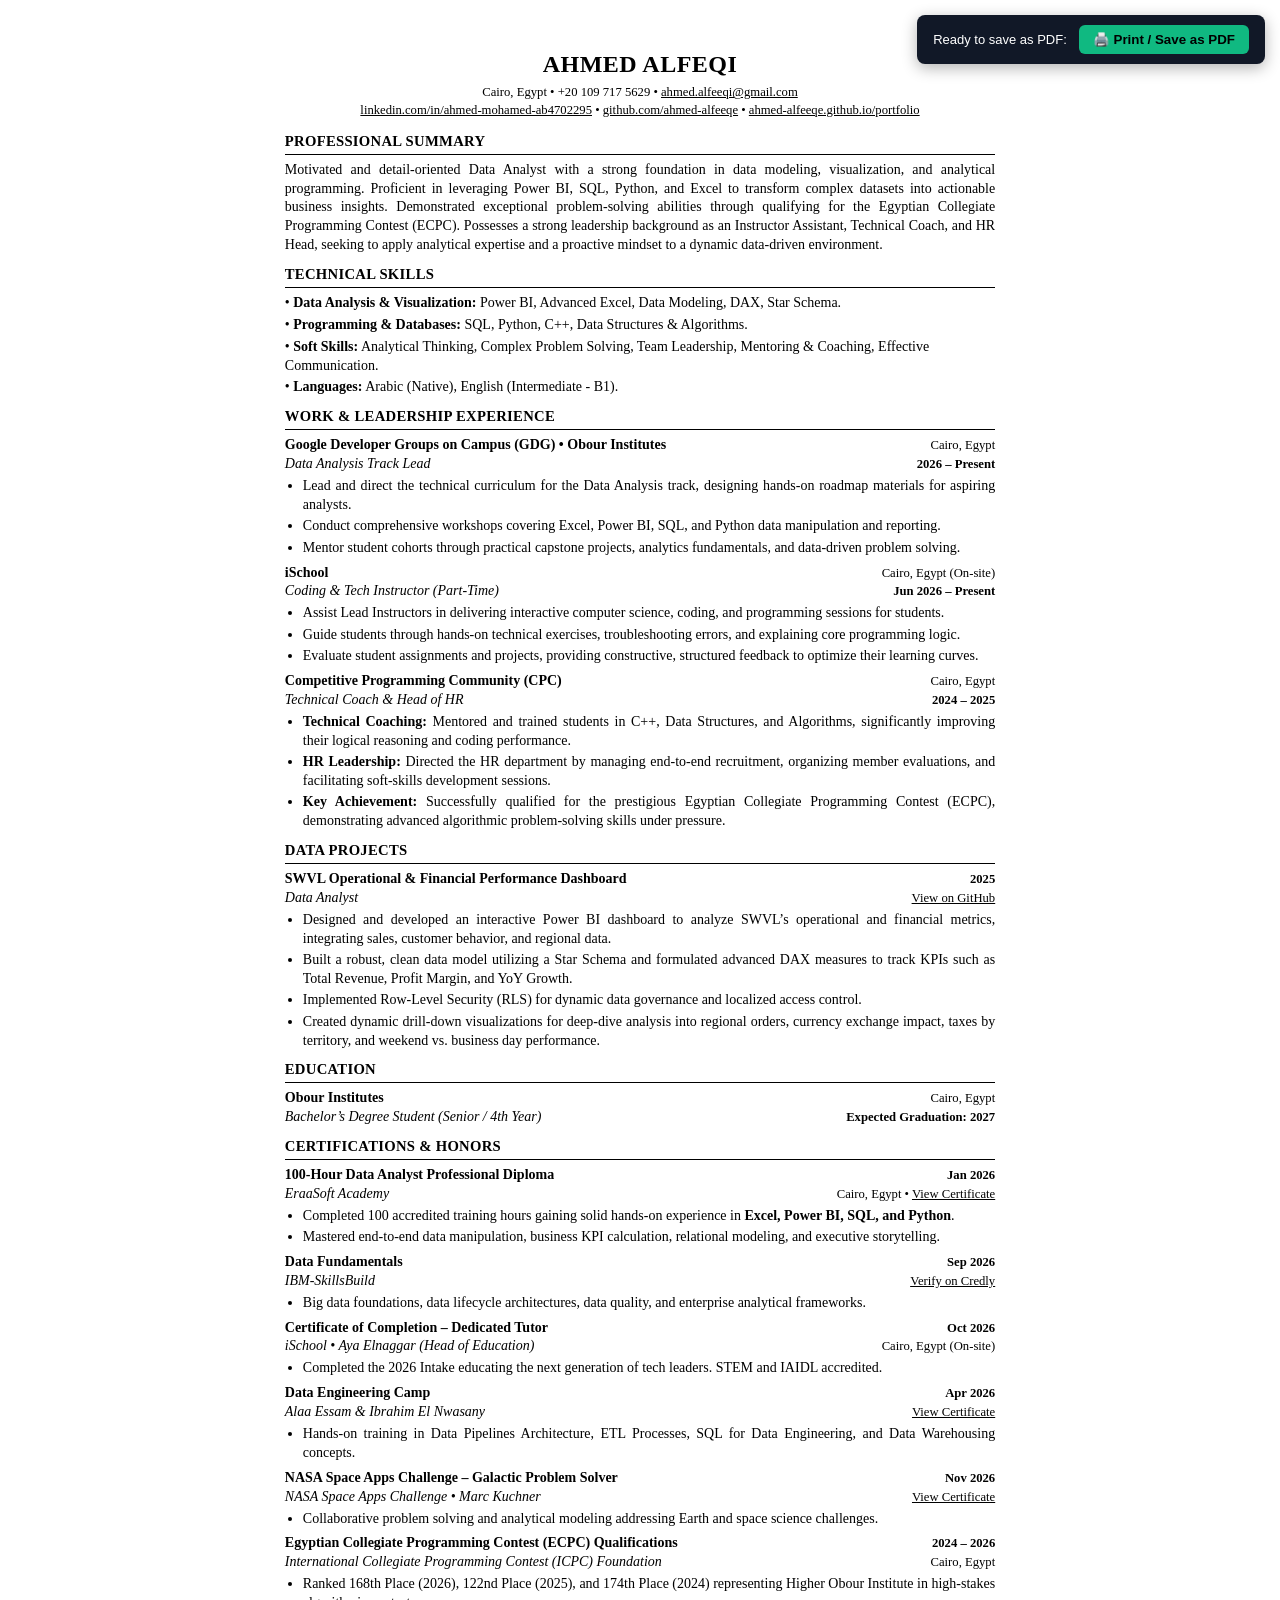
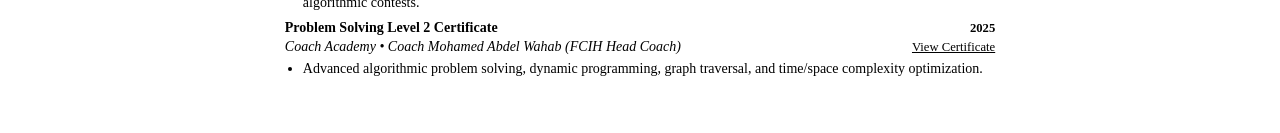
==== cv.html @ 1bae6f16 "Update portfolio: Ahmed Alfeqi branding, GDG Obour Lead, iSchool On-site Instructor, Senior year, 9 " ====
﻿<!DOCTYPE html>
<html lang="en">
<head>
  <meta charset="UTF-8">
  <title>Ahmed Alfeqi - Resume</title>
  <style>
    @page {
      size: letter;
      margin: 0.5in 0.55in;
    }
    * {
      box-sizing: border-box;
      margin: 0;
      padding: 0;
    }
    body {
      font-family: 'Times New Roman', Times, serif;
      color: #000;
      background: #fff;
      font-size: 10.5pt;
      line-height: 1.35;
      padding: 0.5in 0.55in;
      max-width: 8.5in;
      margin: 0 auto;
    }
    @media print {
      body {
        padding: 0;
        margin: 0;
      }
      .no-print {
        display: none !important;
      }
    }
    a {
      color: #000;
      text-decoration: underline;
    }
    .header {
      text-align: center;
      margin-bottom: 12px;
    }
    .name {
      font-size: 18pt;
      font-weight: bold;
      letter-spacing: 0.5px;
      margin-bottom: 4px;
      text-transform: uppercase;
    }
    .contact-info {
      font-size: 9.5pt;
      line-height: 1.4;
    }
    .contact-info span {
      margin: 0 4px;
    }
    .section-title {
      font-size: 11pt;
      font-weight: bold;
      text-transform: uppercase;
      border-bottom: 1px solid #000;
      padding-bottom: 2px;
      margin-top: 10px;
      margin-bottom: 6px;
      letter-spacing: 0.3px;
    }
    .entry-header {
      display: flex;
      justify-content: space-between;
      align-items: baseline;
      font-size: 10.5pt;
    }
    .entry-title {
      font-weight: bold;
    }
    .entry-subtitle {
      font-style: italic;
    }
    .entry-date, .entry-location {
      font-size: 9.5pt;
    }
    .entry-date {
      font-weight: bold;
    }
    ul {
      margin-left: 18px;
      margin-top: 3px;
      margin-bottom: 6px;
    }
    li {
      margin-bottom: 2.5px;
      text-align: justify;
    }
    p {
      text-align: justify;
      margin-bottom: 5px;
    }
    .skills-list p {
      margin-bottom: 3px;
      text-align: left;
    }
    /* Toolbar for instant print */
    .toolbar {
      position: fixed;
      top: 15px;
      right: 15px;
      background: #111827;
      color: #fff;
      padding: 10px 16px;
      border-radius: 8px;
      box-shadow: 0 4px 15px rgba(0,0,0,0.3);
      display: flex;
      gap: 12px;
      align-items: center;
      font-family: sans-serif;
      font-size: 13px;
      z-index: 1000;
    }
    .toolbar button {
      background: #10b981;
      color: #000;
      font-weight: bold;
      border: none;
      padding: 7px 14px;
      border-radius: 6px;
      cursor: pointer;
    }
    .toolbar button:hover {
      background: #059669;
      color: #fff;
    }
  </style>
</head>
<body>

  <!-- Printable Toolbar Button -->
  <div class="toolbar no-print">
    <span>Ready to save as PDF:</span>
    <button onclick="window.print()">🖨️ Print / Save as PDF</button>
  </div>

  <!-- Header -->
  <header class="header">
    <h1 class="name">AHMED ALFEQI</h1>
    <div class="contact-info">
      Cairo, Egypt &bull; +20 109 717 5629 &bull; <a href="mailto:ahmed.alfeeqi@gmail.com">ahmed.alfeeqi@gmail.com</a><br>
      <a href="https://linkedin.com/in/ahmed-mohamed-ab4702295" target="_blank">linkedin.com/in/ahmed-mohamed-ab4702295</a> &bull; 
      <a href="https://github.com/ahmed-alfeeqe" target="_blank">github.com/ahmed-alfeeqe</a> &bull; 
      <a href="https://ahmed-alfeeqe.github.io/portfolio/" target="_blank">ahmed-alfeeqe.github.io/portfolio</a>
    </div>
  </header>

  <!-- Professional Summary -->
  <section>
    <h2 class="section-title">PROFESSIONAL SUMMARY</h2>
    <p>
      Motivated and detail-oriented Data Analyst with a strong foundation in data modeling, visualization, and analytical programming. Proficient in leveraging Power BI, SQL, Python, and Excel to transform complex datasets into actionable business insights. Demonstrated exceptional problem-solving abilities through qualifying for the Egyptian Collegiate Programming Contest (ECPC). Possesses a strong leadership background as an Instructor Assistant, Technical Coach, and HR Head, seeking to apply analytical expertise and a proactive mindset to a dynamic data-driven environment.
    </p>
  </section>

  <!-- Technical Skills -->
  <section>
    <h2 class="section-title">TECHNICAL SKILLS</h2>
    <div class="skills-list">
      <p>&bull; <strong>Data Analysis & Visualization:</strong> Power BI, Advanced Excel, Data Modeling, DAX, Star Schema.</p>
      <p>&bull; <strong>Programming & Databases:</strong> SQL, Python, C++, Data Structures & Algorithms.</p>
      <p>&bull; <strong>Soft Skills:</strong> Analytical Thinking, Complex Problem Solving, Team Leadership, Mentoring & Coaching, Effective Communication.</p>
      <p>&bull; <strong>Languages:</strong> Arabic (Native), English (Intermediate - B1).</p>
    </div>
  </section>

  <!-- Work & Leadership Experience -->
  <section>
    <h2 class="section-title">WORK & LEADERSHIP EXPERIENCE</h2>
    
    <!-- GDG on Campus Obour -->
    <div>
      <div class="entry-header">
        <span class="entry-title">Google Developer Groups on Campus (GDG) &bull; Obour Institutes</span>
        <span class="entry-location">Cairo, Egypt</span>
      </div>
      <div class="entry-header">
        <span class="entry-subtitle">Data Analysis Track Lead</span>
        <span class="entry-date">2026 &ndash; Present</span>
      </div>
      <ul>
        <li>Lead and direct the technical curriculum for the Data Analysis track, designing hands-on roadmap materials for aspiring analysts.</li>
        <li>Conduct comprehensive workshops covering Excel, Power BI, SQL, and Python data manipulation and reporting.</li>
        <li>Mentor student cohorts through practical capstone projects, analytics fundamentals, and data-driven problem solving.</li>
      </ul>
    </div>

    <!-- iSchool -->
    <div>
      <div class="entry-header">
        <span class="entry-title">iSchool</span>
        <span class="entry-location">Cairo, Egypt (On-site)</span>
      </div>
      <div class="entry-header">
        <span class="entry-subtitle">Coding & Tech Instructor (Part-Time)</span>
        <span class="entry-date">Jun 2026 &ndash; Present</span>
      </div>
      <ul>
        <li>Assist Lead Instructors in delivering interactive computer science, coding, and programming sessions for students.</li>
        <li>Guide students through hands-on technical exercises, troubleshooting errors, and explaining core programming logic.</li>
        <li>Evaluate student assignments and projects, providing constructive, structured feedback to optimize their learning curves.</li>
      </ul>
    </div>

    <!-- CPC -->
    <div>
      <div class="entry-header">
        <span class="entry-title">Competitive Programming Community (CPC)</span>
        <span class="entry-location">Cairo, Egypt</span>
      </div>
      <div class="entry-header">
        <span class="entry-subtitle">Technical Coach & Head of HR</span>
        <span class="entry-date">2024 &ndash; 2025</span>
      </div>
      <ul>
        <li><strong>Technical Coaching:</strong> Mentored and trained students in C++, Data Structures, and Algorithms, significantly improving their logical reasoning and coding performance.</li>
        <li><strong>HR Leadership:</strong> Directed the HR department by managing end-to-end recruitment, organizing member evaluations, and facilitating soft-skills development sessions.</li>
        <li><strong>Key Achievement:</strong> Successfully qualified for the prestigious Egyptian Collegiate Programming Contest (ECPC), demonstrating advanced algorithmic problem-solving skills under pressure.</li>
      </ul>
    </div>
  </section>

  <!-- Data Projects -->
  <section>
    <h2 class="section-title">DATA PROJECTS</h2>
    
    <div>
      <div class="entry-header">
        <span class="entry-title">SWVL Operational & Financial Performance Dashboard</span>
        <span class="entry-date">2025</span>
      </div>
      <div class="entry-header">
        <span class="entry-subtitle">Data Analyst</span>
        <span class="entry-location"><a href="https://github.com/ahmed-alfeeqe" target="_blank">View on GitHub</a></span>
      </div>
      <ul>
        <li>Designed and developed an interactive Power BI dashboard to analyze SWVL’s operational and financial metrics, integrating sales, customer behavior, and regional data.</li>
        <li>Built a robust, clean data model utilizing a Star Schema and formulated advanced DAX measures to track KPIs such as Total Revenue, Profit Margin, and YoY Growth.</li>
        <li>Implemented Row-Level Security (RLS) for dynamic data governance and localized access control.</li>
        <li>Created dynamic drill-down visualizations for deep-dive analysis into regional orders, currency exchange impact, taxes by territory, and weekend vs. business day performance.</li>
      </ul>
    </div>
  </section>

  <!-- Education -->
  <section>
    <h2 class="section-title">EDUCATION</h2>
    <div>
      <div class="entry-header">
        <span class="entry-title">Obour Institutes</span>
        <span class="entry-location">Cairo, Egypt</span>
      </div>
      <div class="entry-header">
        <span class="entry-subtitle">Bachelor’s Degree Student (Senior / 4th Year)</span>
        <span class="entry-date">Expected Graduation: 2027</span>
      </div>
    </div>
  </section>

  <!-- Certifications & Training -->
  <section>
    <h2 class="section-title">CERTIFICATIONS & HONORS</h2>
    
    <!-- EraaSoft Academy -->
    <div>
      <div class="entry-header">
        <span class="entry-title">100-Hour Data Analyst Professional Diploma</span>
        <span class="entry-date">Jan 2026</span>
      </div>
      <div class="entry-header">
        <span class="entry-subtitle">EraaSoft Academy</span>
        <span class="entry-location">Cairo, Egypt &bull; <a href="eraasoft-data-analysis-diploma.pdf" target="_blank">View Certificate</a></span>
      </div>
      <ul>
        <li>Completed 100 accredited training hours gaining solid hands-on experience in <strong>Excel, Power BI, SQL, and Python</strong>.</li>
        <li>Mastered end-to-end data manipulation, business KPI calculation, relational modeling, and executive storytelling.</li>
      </ul>
    </div>

    <!-- IBM SkillsBuild Data Fundamentals -->
    <div style="margin-top: 6px;">
      <div class="entry-header">
        <span class="entry-title">Data Fundamentals</span>
        <span class="entry-date">Sep 2026</span>
      </div>
      <div class="entry-header">
        <span class="entry-subtitle">IBM-SkillsBuild</span>
        <span class="entry-location"><a href="https://www.credly.com/badges/9f31ad61-aecd-480f-bdbb-1589eff13465" target="_blank">Verify on Credly</a></span>
      </div>
      <ul>
        <li>Big data foundations, data lifecycle architectures, data quality, and enterprise analytical frameworks.</li>
      </ul>
    </div>

    <!-- iSchool Certificate of Completion -->
    <div style="margin-top: 6px;">
      <div class="entry-header">
        <span class="entry-title">Certificate of Completion &ndash; Dedicated Tutor</span>
        <span class="entry-date">Oct 2026</span>
      </div>
      <div class="entry-header">
        <span class="entry-subtitle">iSchool &bull; Aya Elnaggar (Head of Education)</span>
        <span class="entry-location">Cairo, Egypt (On-site)</span>
      </div>
      <ul>
        <li>Completed the 2026 Intake educating the next generation of tech leaders. STEM and IAIDL accredited.</li>
      </ul>
    </div>

    <!-- Data Engineering Camp -->
    <div style="margin-top: 6px;">
      <div class="entry-header">
        <span class="entry-title">Data Engineering Camp</span>
        <span class="entry-date">Apr 2026</span>
      </div>
      <div class="entry-header">
        <span class="entry-subtitle">Alaa Essam & Ibrahim El Nwasany</span>
        <span class="entry-location"><a href="assets/certificates/data-engineering-camp.jpg" target="_blank">View Certificate</a></span>
      </div>
      <ul>
        <li>Hands-on training in Data Pipelines Architecture, ETL Processes, SQL for Data Engineering, and Data Warehousing concepts.</li>
      </ul>
    </div>

    <!-- NASA Space Apps Challenge -->
    <div style="margin-top: 6px;">
      <div class="entry-header">
        <span class="entry-title">NASA Space Apps Challenge &ndash; Galactic Problem Solver</span>
        <span class="entry-date">Nov 2026</span>
      </div>
      <div class="entry-header">
        <span class="entry-subtitle">NASA Space Apps Challenge &bull; Marc Kuchner</span>
        <span class="entry-location"><a href="assets/certificates/nasa-space-apps.png" target="_blank">View Certificate</a></span>
      </div>
      <ul>
        <li>Collaborative problem solving and analytical modeling addressing Earth and space science challenges.</li>
      </ul>
    </div>

    <!-- ICPC ECPC Qualifications -->
    <div style="margin-top: 6px;">
      <div class="entry-header">
        <span class="entry-title">Egyptian Collegiate Programming Contest (ECPC) Qualifications</span>
        <span class="entry-date">2024 &ndash; 2026</span>
      </div>
      <div class="entry-header">
        <span class="entry-subtitle">International Collegiate Programming Contest (ICPC) Foundation</span>
        <span class="entry-location">Cairo, Egypt</span>
      </div>
      <ul>
        <li>Ranked 168th Place (2026), 122nd Place (2025), and 174th Place (2024) representing Higher Obour Institute in high-stakes algorithmic contests.</li>
      </ul>
    </div>

    <!-- Coach Academy -->
    <div style="margin-top: 6px;">
      <div class="entry-header">
        <span class="entry-title">Problem Solving Level 2 Certificate</span>
        <span class="entry-date">2025</span>
      </div>
      <div class="entry-header">
        <span class="entry-subtitle">Coach Academy &bull; Coach Mohamed Abdel Wahab (FCIH Head Coach)</span>
        <span class="entry-location"><a href="coach-academy-problem-solving.pdf" target="_blank">View Certificate</a></span>
      </div>
      <ul>
        <li>Advanced algorithmic problem solving, dynamic programming, graph traversal, and time/space complexity optimization.</li>
      </ul>
    </div>
  </section>

</body>
</html>
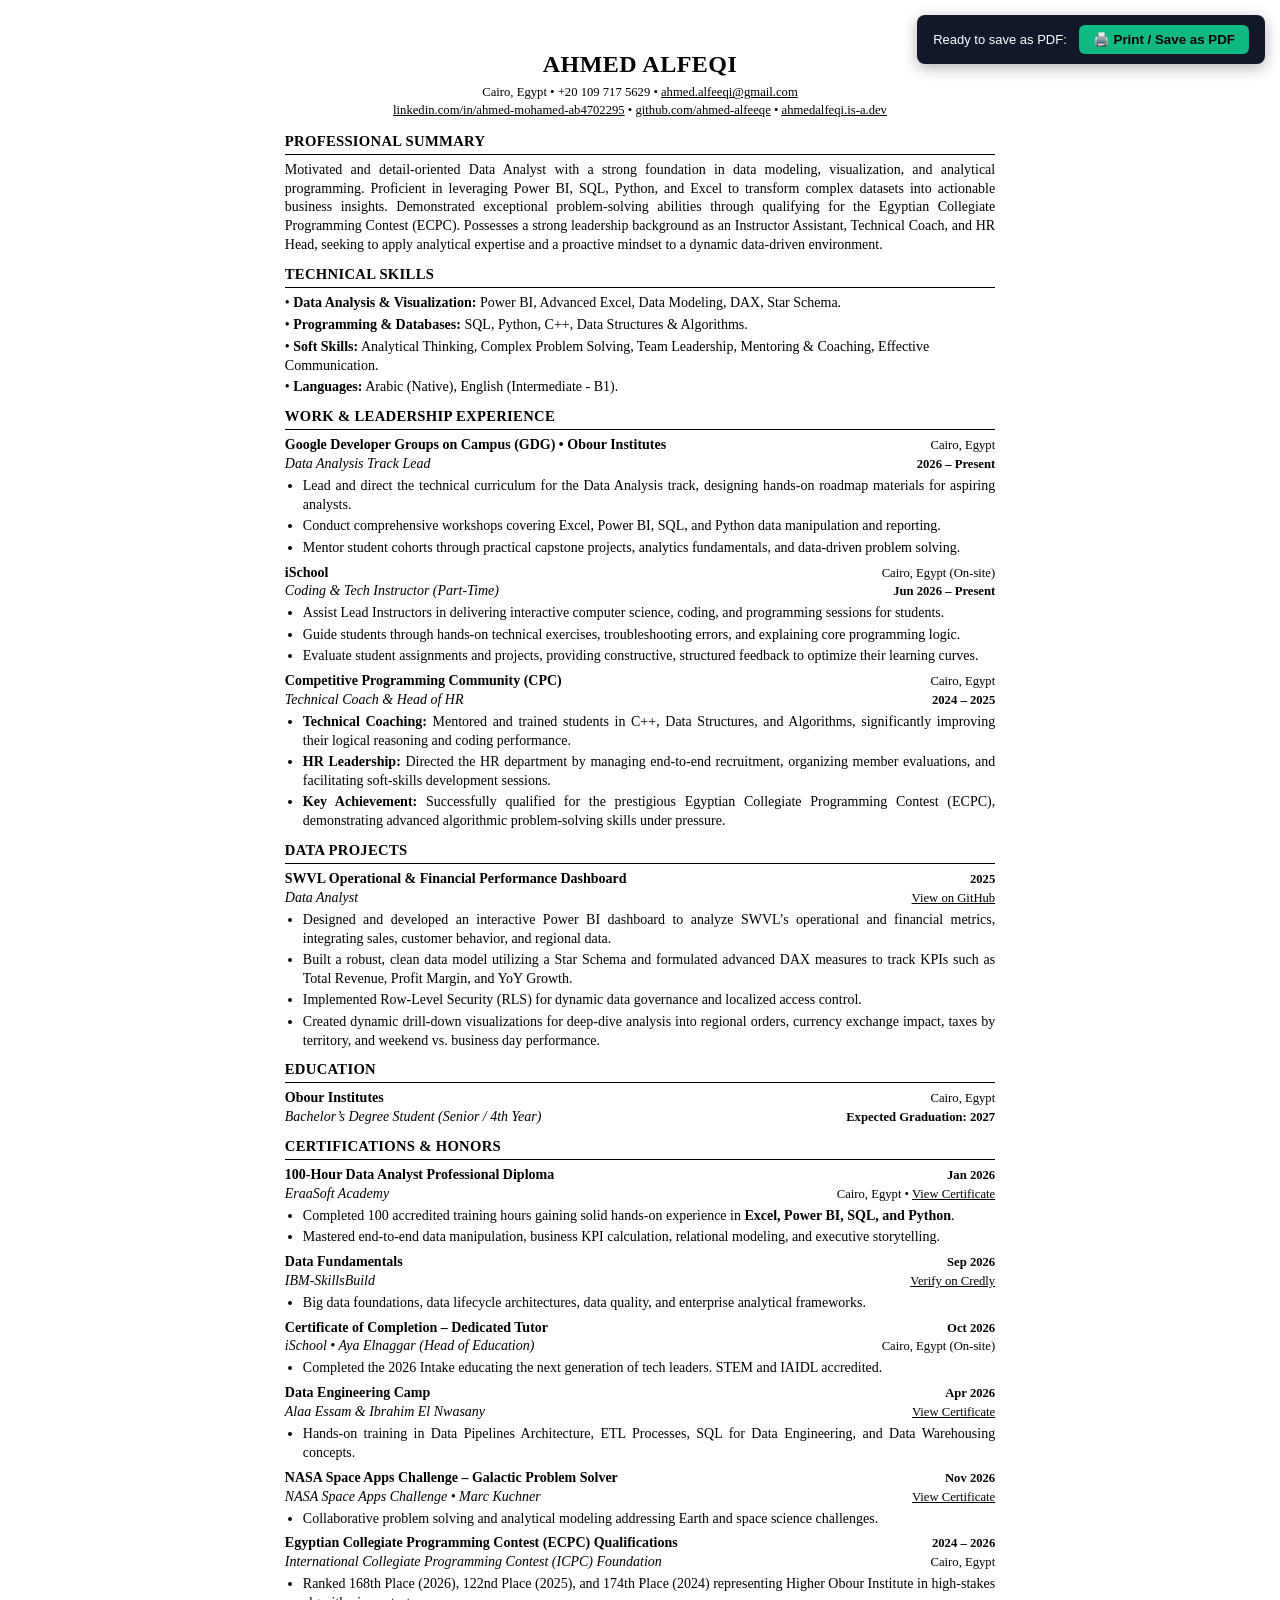
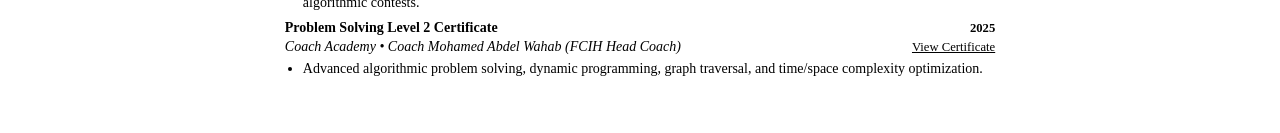
==== commit 63a7fbb1: "Configure custom domain ahmedalfeqi.is-a.dev and update documentation" ====
--- a/cv.html
+++ b/cv.html
@@ -146,7 +146,7 @@
       Cairo, Egypt &bull; +20 109 717 5629 &bull; <a href="mailto:ahmed.alfeeqi@gmail.com">ahmed.alfeeqi@gmail.com</a><br>
       <a href="https://linkedin.com/in/ahmed-mohamed-ab4702295" target="_blank">linkedin.com/in/ahmed-mohamed-ab4702295</a> &bull; 
       <a href="https://github.com/ahmed-alfeeqe" target="_blank">github.com/ahmed-alfeeqe</a> &bull; 
-      <a href="https://ahmed-alfeeqe.github.io/portfolio/" target="_blank">ahmed-alfeeqe.github.io/portfolio</a>
+      <a href="https://ahmedalfeqi.is-a.dev" target="_blank">ahmedalfeqi.is-a.dev</a>
     </div>
   </header>
 
